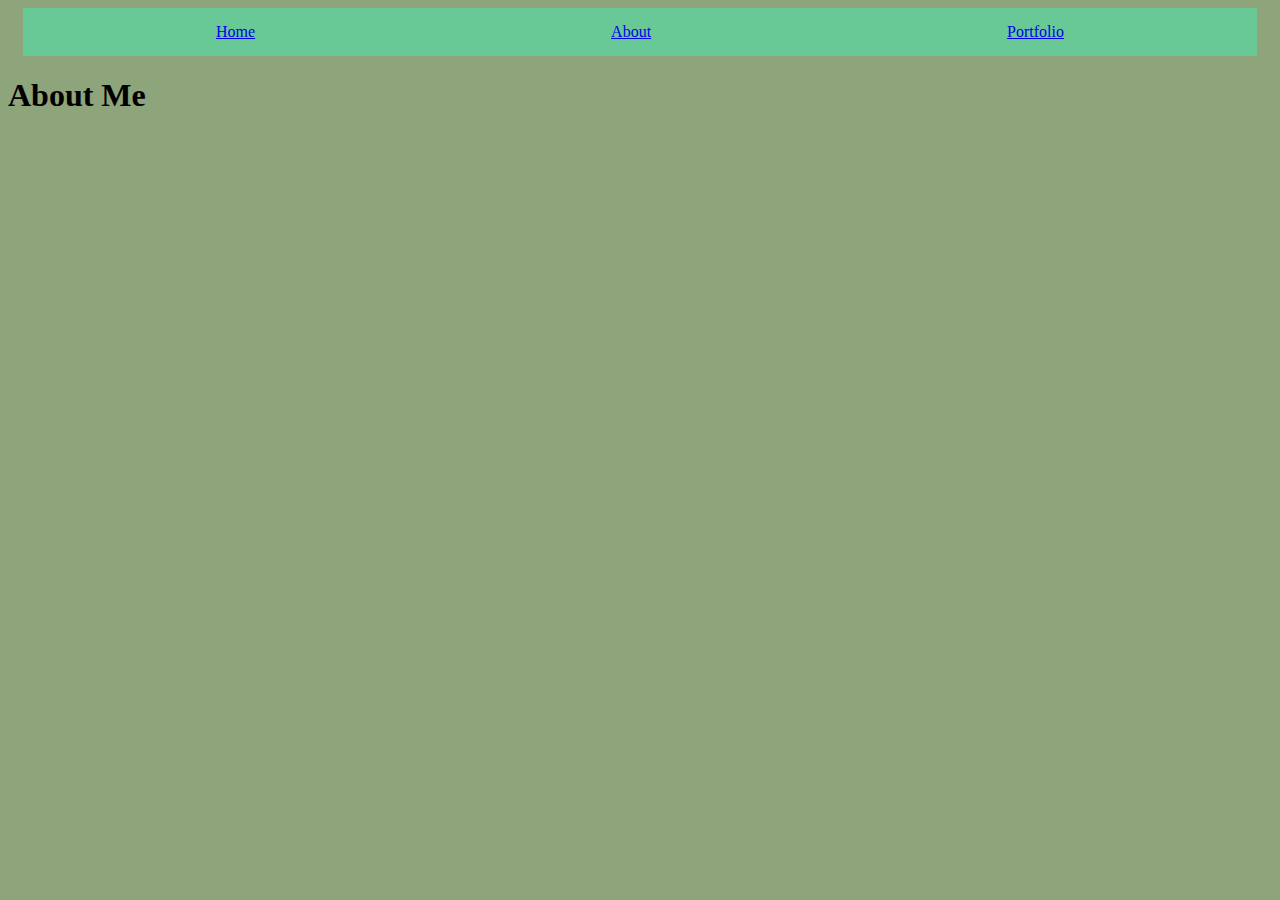
==== about.html @ ba86b485 "added shared stylesheet to each page" ====
<!DOCTYPE html>
<html lang="en">
<head>
    <meta charset="UTF-8">
    <meta name="viewport" content="width=device-width, initial-scale=1.0">
    <link rel="stylesheet" href="./index.css">
    <title>About Me</title>
</head>
<body>
    <header>
        <nav>
<a href="./index.html">Home</a>
<a href="./about.html">About</a>
<a href="./portfolio.html">Portfolio</a>
        </nav>
    </header>
    <h1>About Me</h1>
</body>
</html>
---- index.css ----
body{
    background-color: rgb(142, 164, 122);
}
nav{
    display:flex;
    justify-content: space-around ;
    background-color: rgb(104, 200, 150);
    padding: 15px;
    margin: 5px 15px 0px 15px;
}
#home-title{
    text-align: center;
    color: rgb(3, 90, 3);
    text-shadow: 2px 2px 2px rgb(166, 255, 0);
}
#nick{
height:200px;
float: right;
margin: 8px;
position: relative;
bottom: 7px;
}
#bio-container{
    background-color:rgb(112, 176, 53); 
    padding: 15px;
    border: 2px solid green;
    margin: 40px;
    min-height:200px;
}
@keyframes quote-fade {
    from {
      opacity: 0;
    }
  
    to {
      opacity: 1;
    }
  }
#quote{
    margin: 20px;
    font-family:Verdana, Geneva, Tahoma, sans-serif;
    background-color:rgb(160, 149, 176);
    padding: 20px;
    border: 5px solid rgb(154, 66, 154);
    border-style: groove;
    box-shadow: 5px 5px 5px rgb(57, 3, 57);
    animation-name: quote-fade;
    animation-duration: 5s;
}
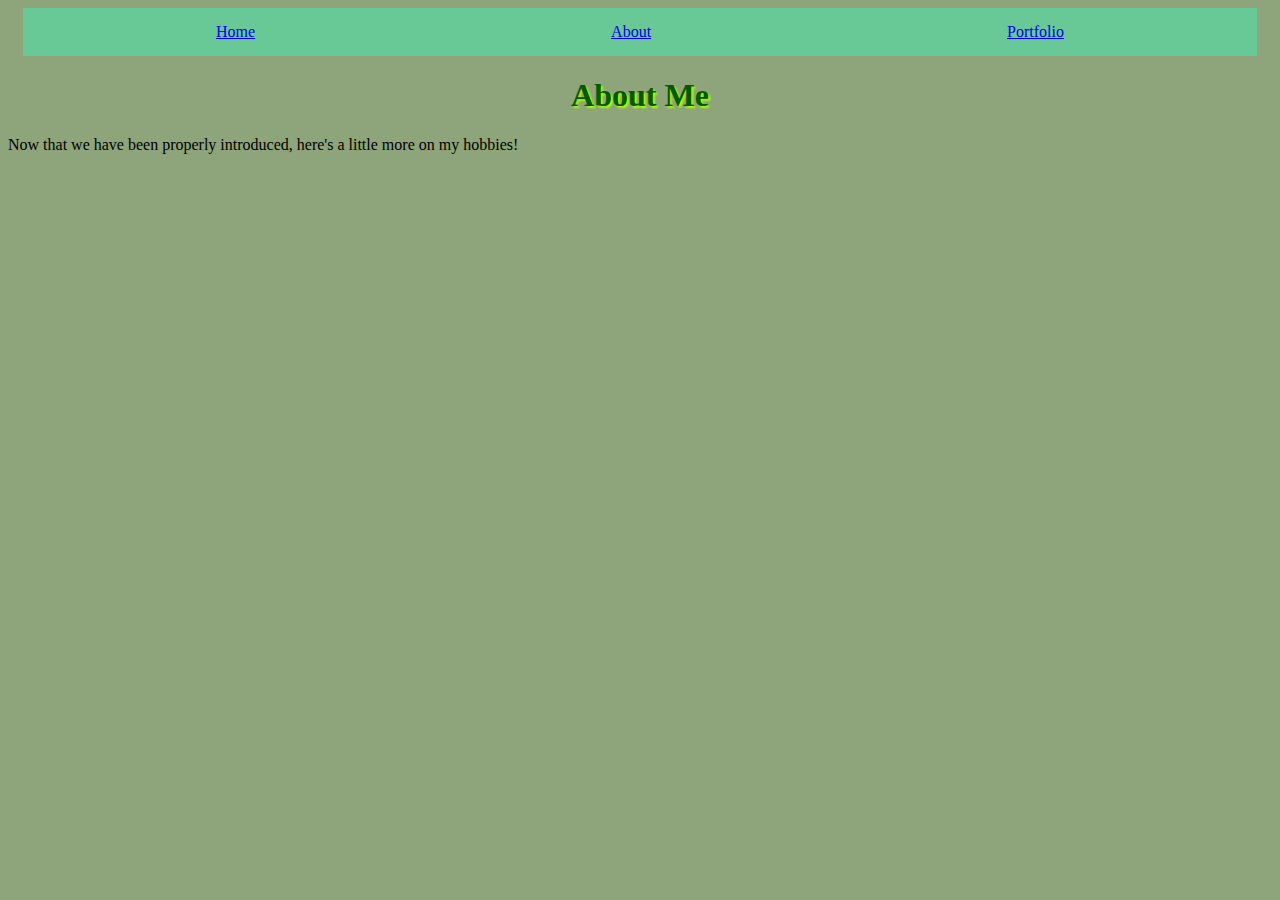
==== commit 5758fc67: "added assets" ====
--- a/about.html
+++ b/about.html
@@ -15,5 +15,6 @@
         </nav>
     </header>
     <h1>About Me</h1>
+    <p id="hobby-intro"> Now that we have been properly introduced, here's a little more on my hobbies!</p>
 </body>
 </html>--- a/index.css
+++ b/index.css
@@ -8,7 +8,7 @@
     padding: 15px;
     margin: 5px 15px 0px 15px;
 }
-#home-title{
+h1{
     text-align: center;
     color: rgb(3, 90, 3);
     text-shadow: 2px 2px 2px rgb(166, 255, 0);
@@ -46,4 +46,7 @@
     box-shadow: 5px 5px 5px rgb(57, 3, 57);
     animation-name: quote-fade;
     animation-duration: 5s;
+}
+#hobby-intro{
+    
 }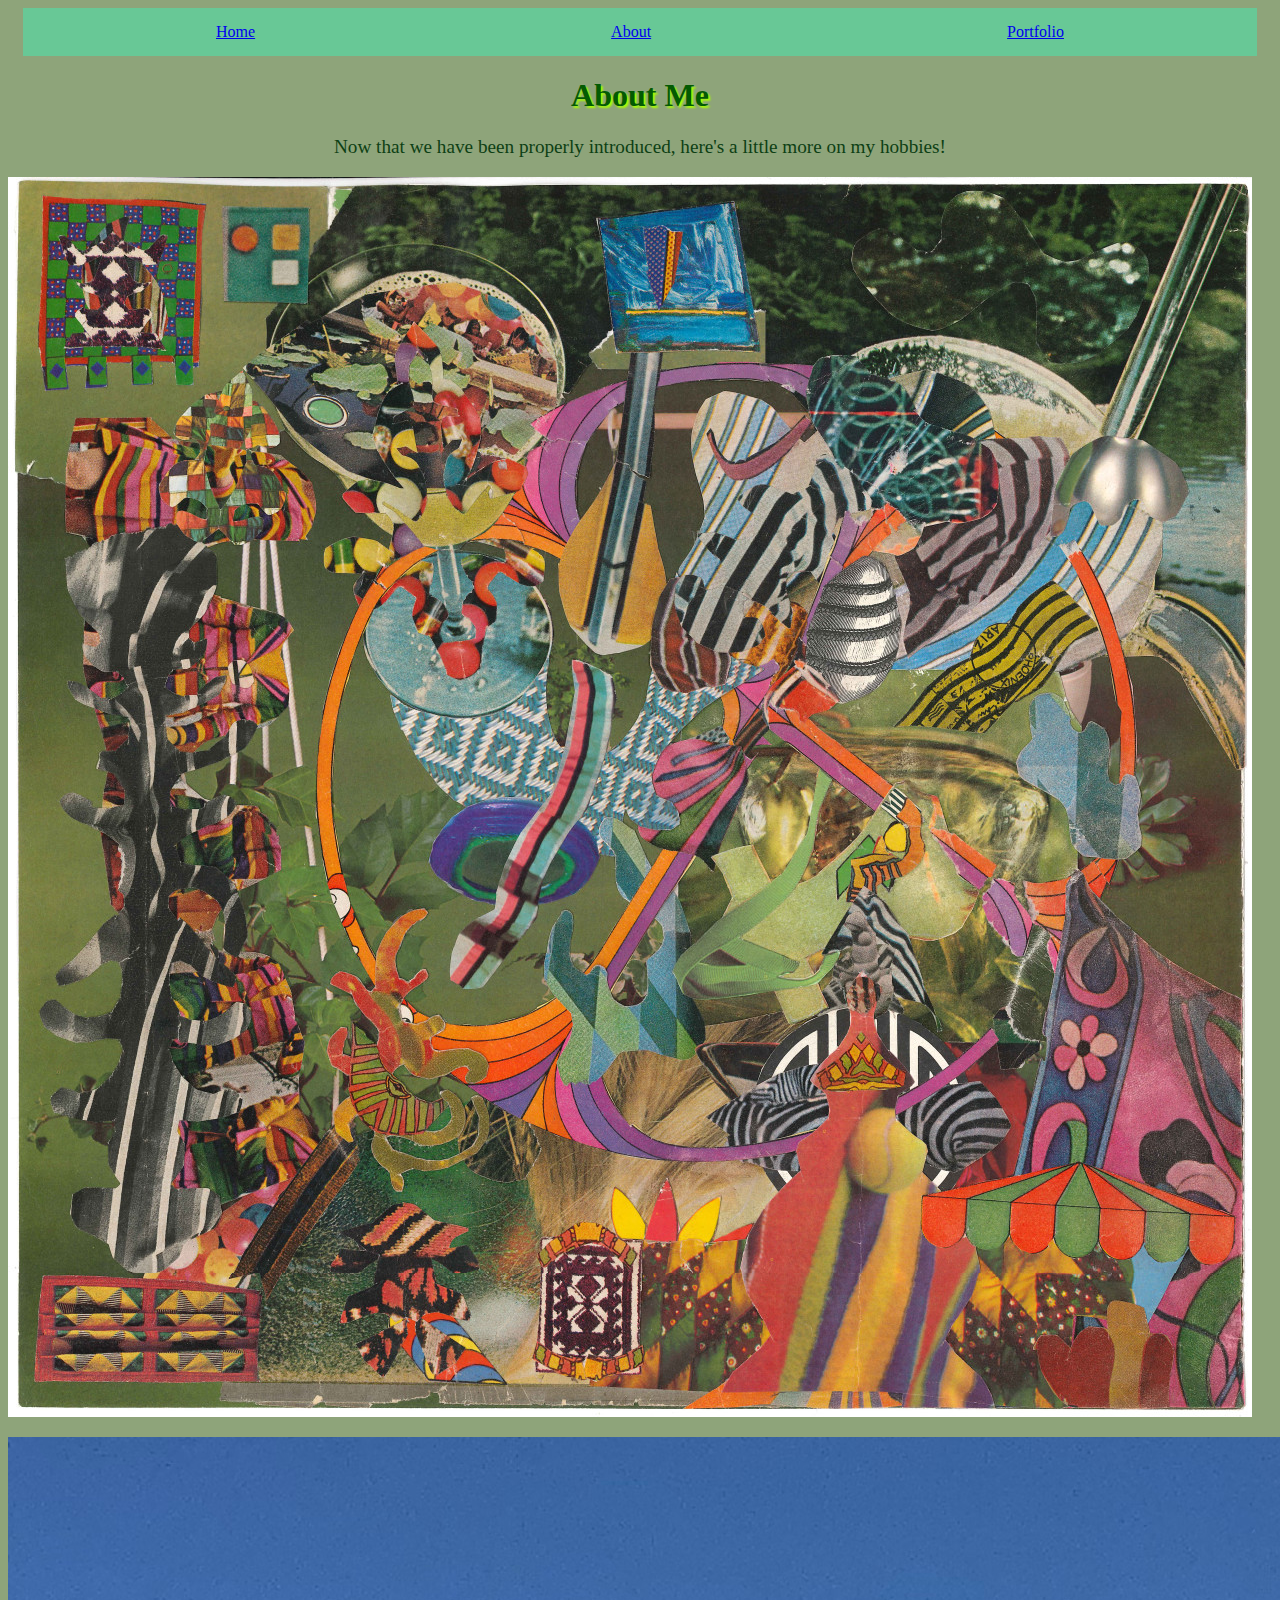
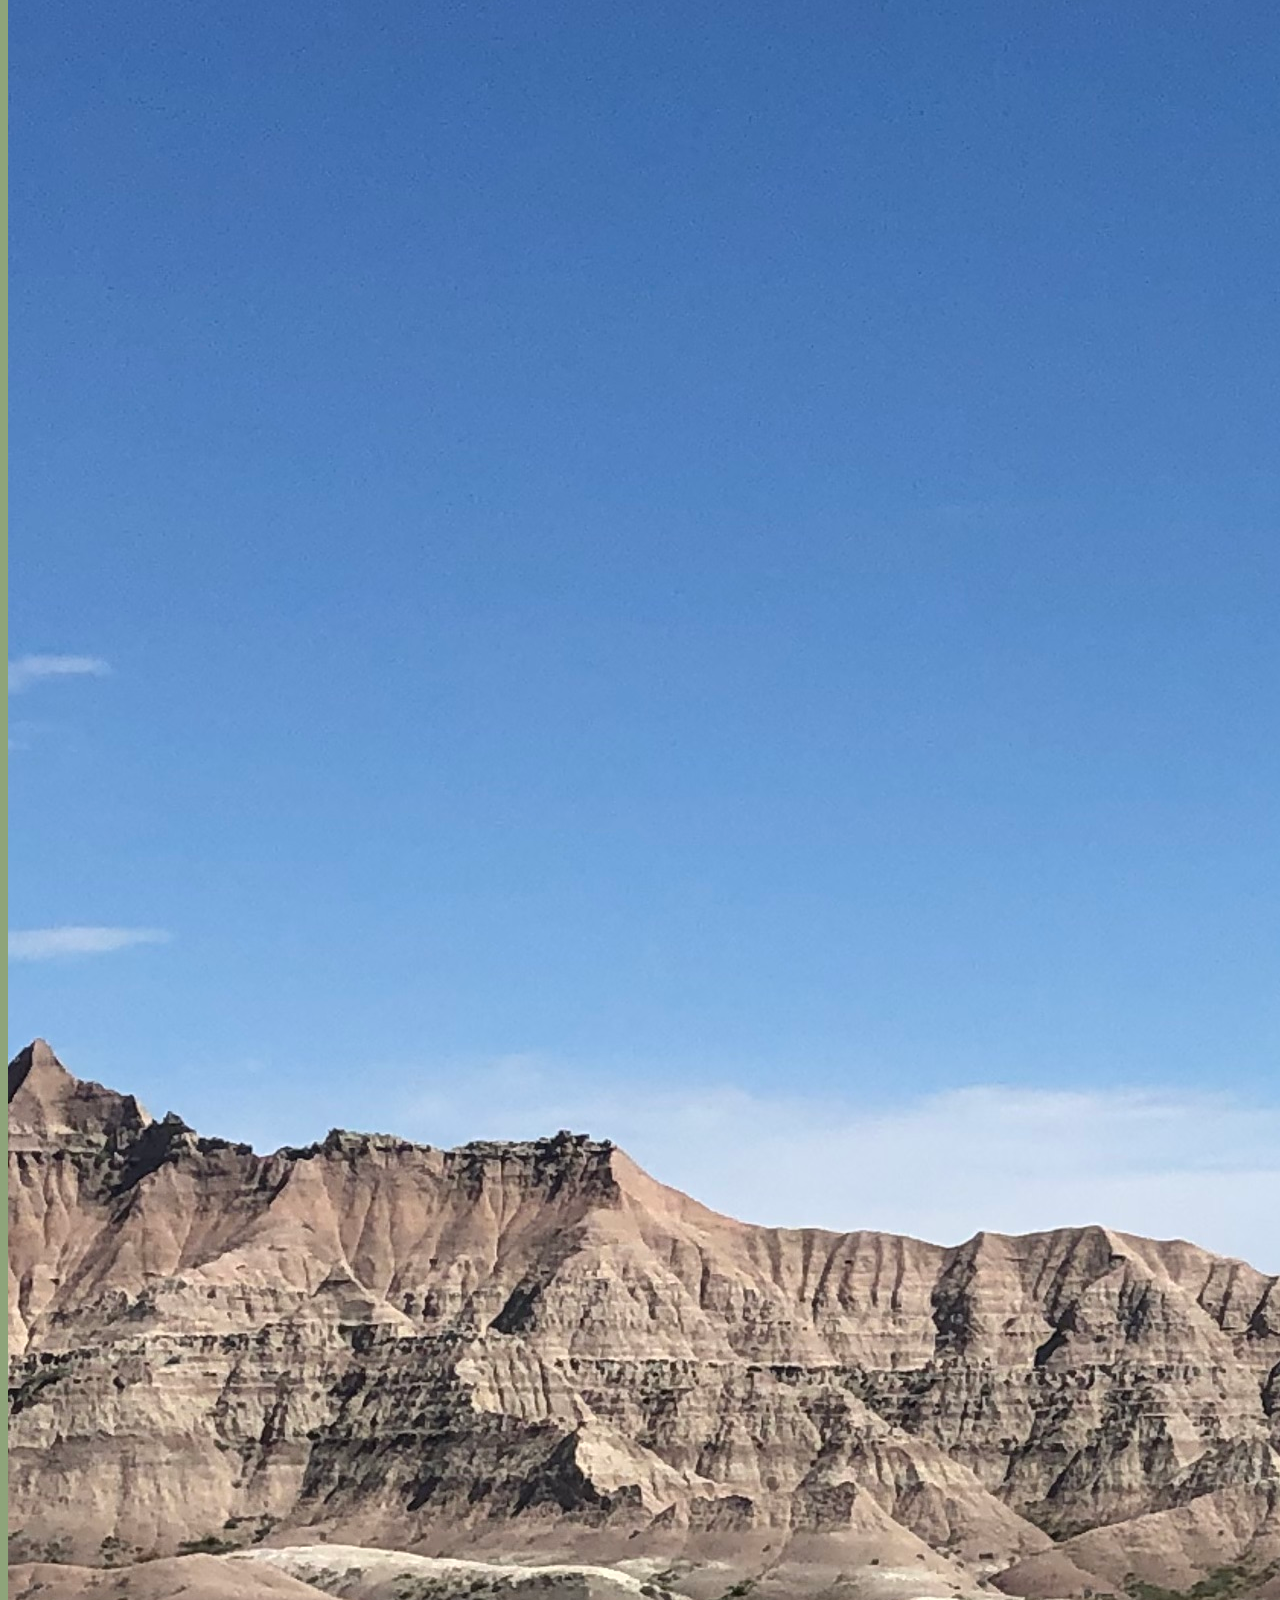
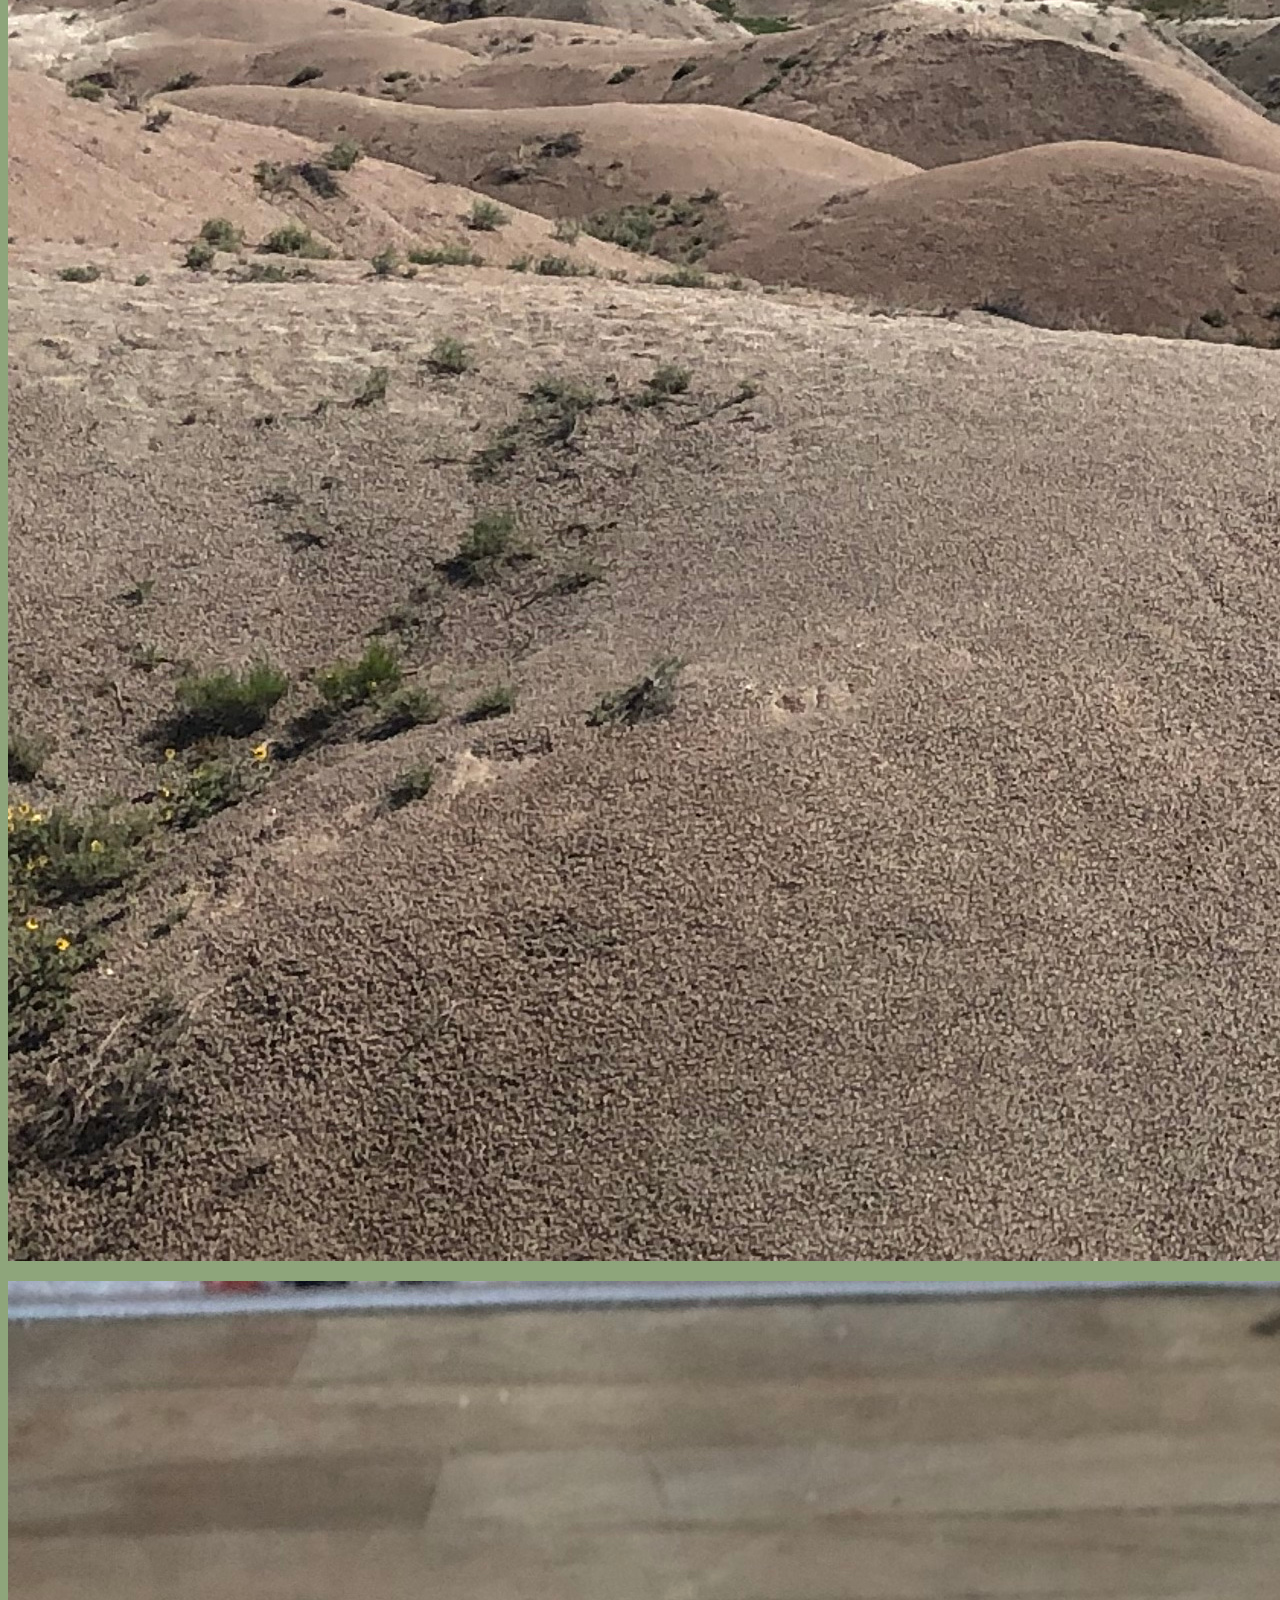
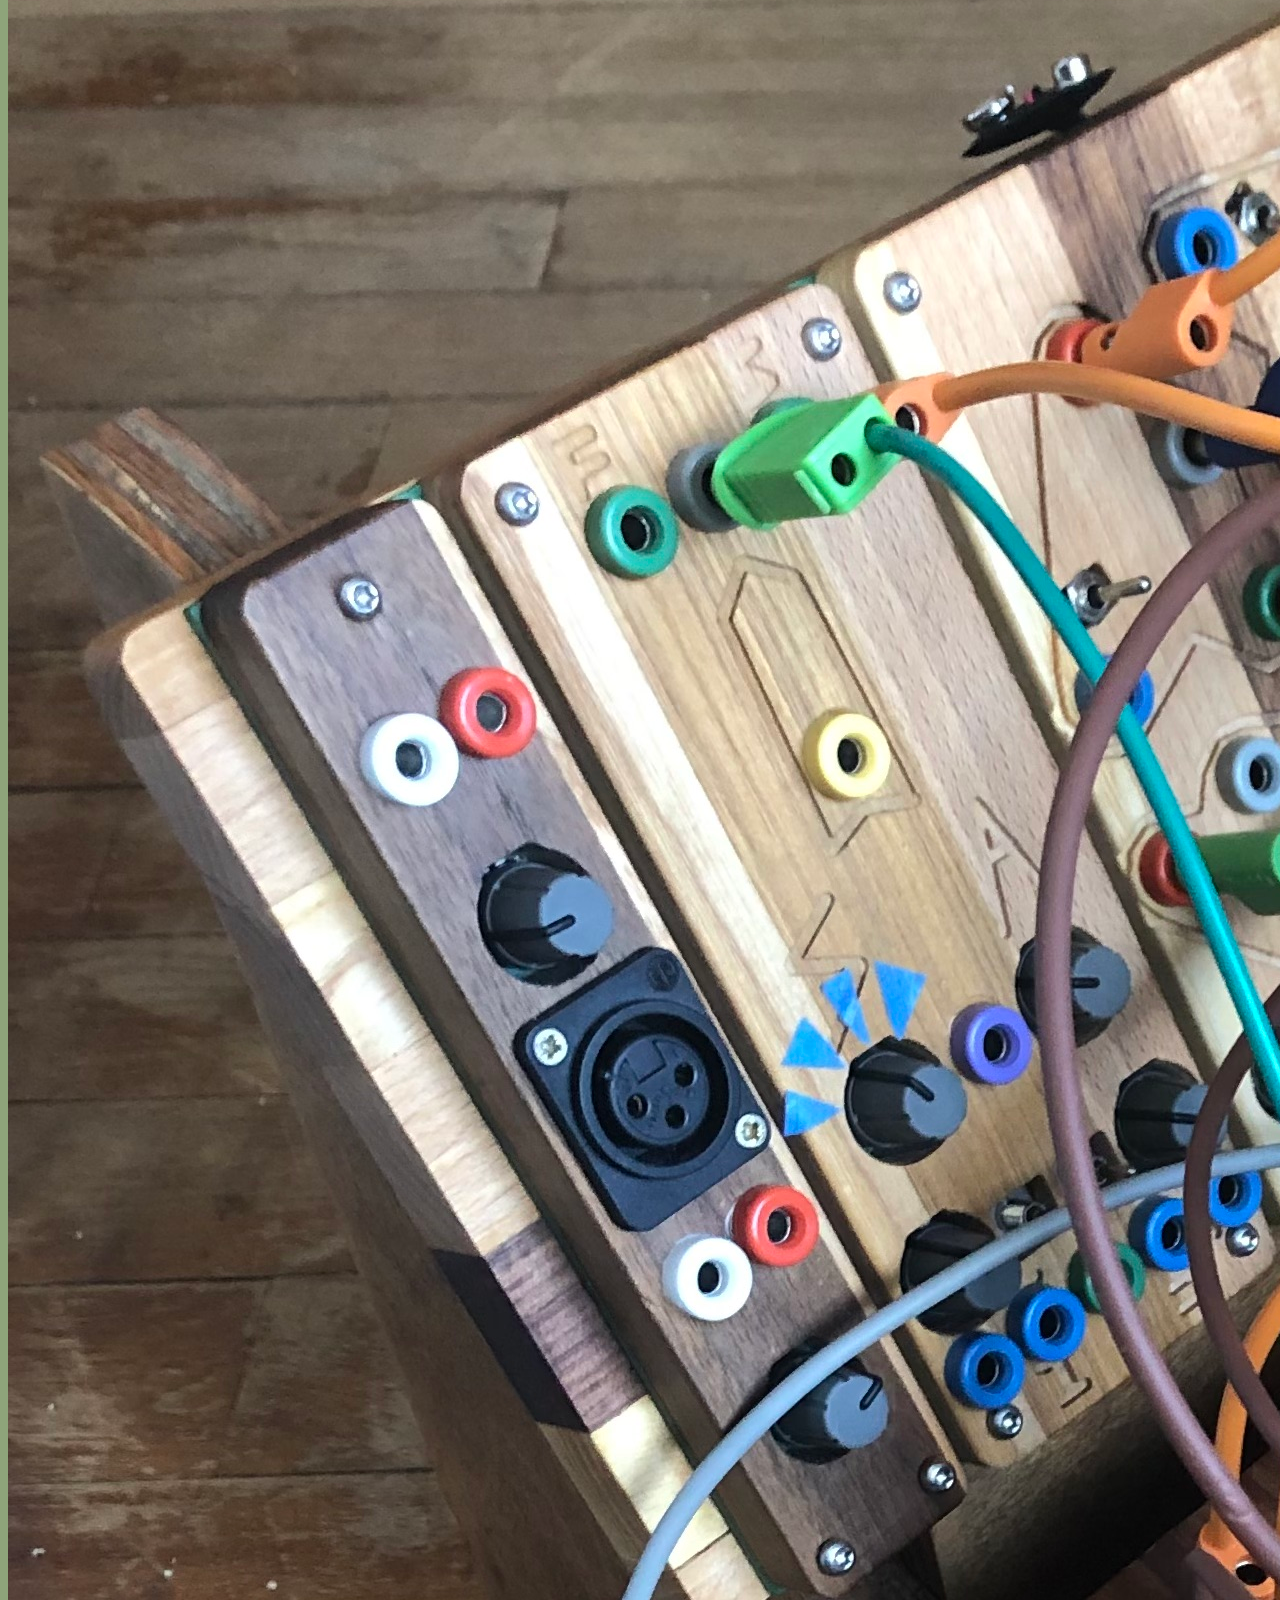
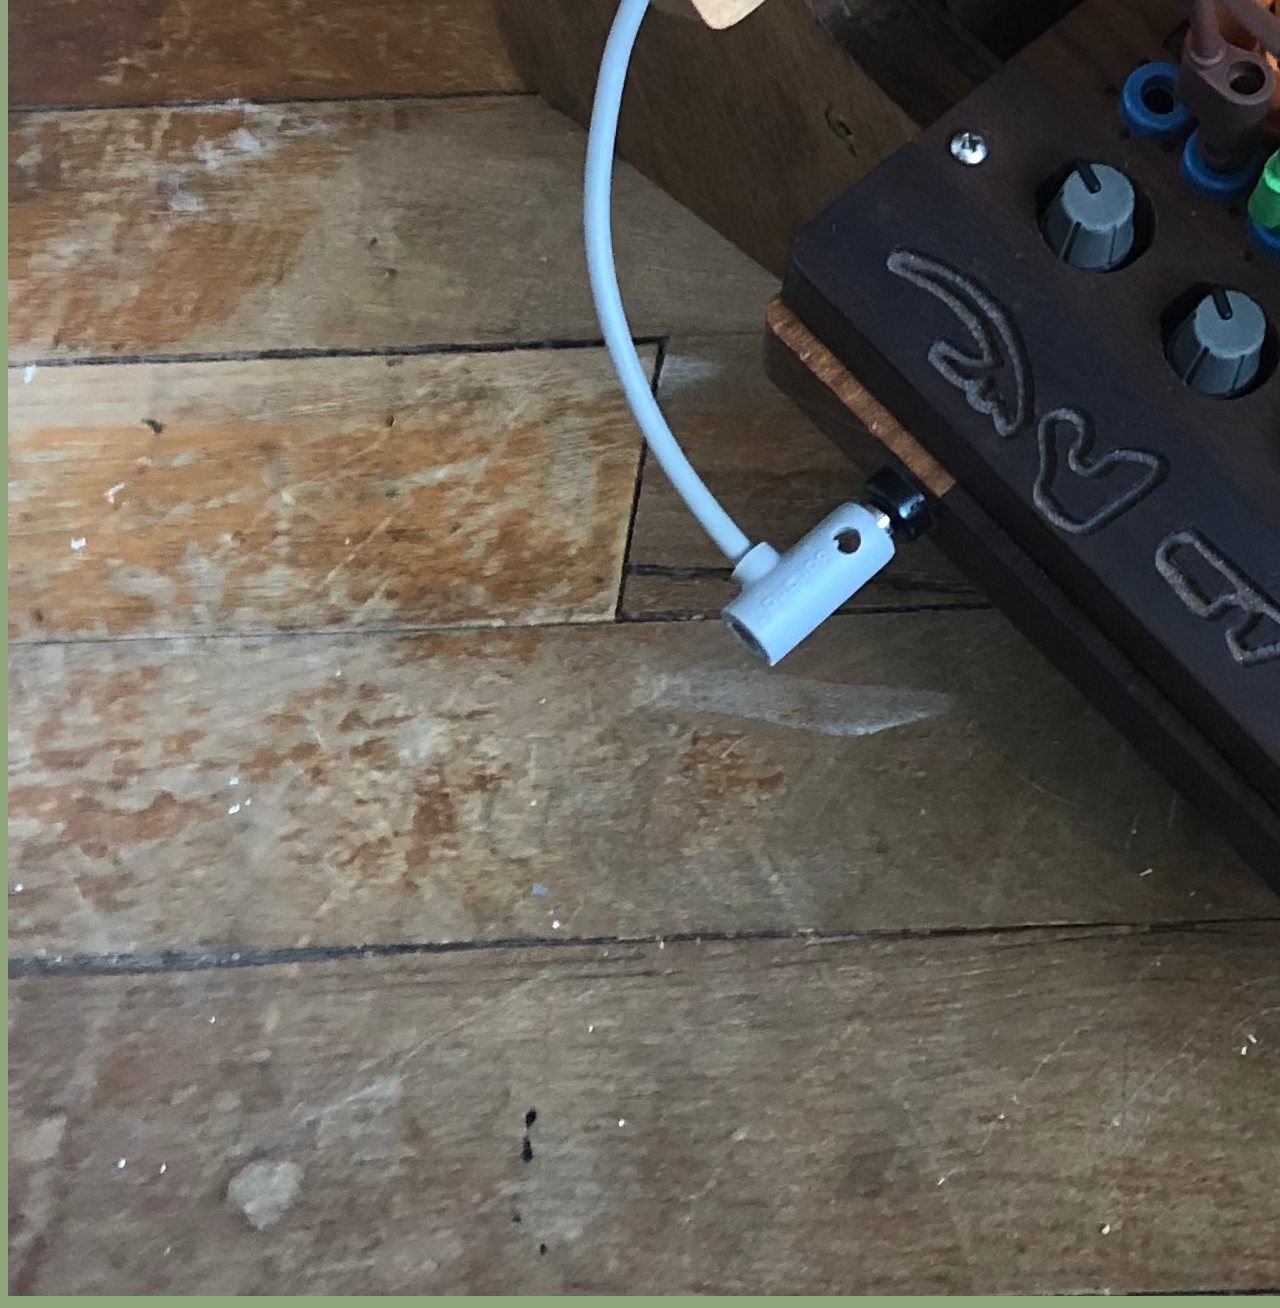
==== commit f206cbeb: "set up basic skeleton of About-me page" ====
--- a/about.html
+++ b/about.html
@@ -16,5 +16,17 @@
     </header>
     <h1>About Me</h1>
     <p id="hobby-intro"> Now that we have been properly introduced, here's a little more on my hobbies!</p>
+<section id="art">
+    <p></p>
+    <img src="img/lp cover.jpeg" alt="a recent collage by me">
+</section>
+<section id="travel">
+    <p></p>
+    <img src="img/IMG_3207.jpg" alt="the badlands, South Dakota">
+</section>
+<section id="synth">
+    <p></p>
+    <img src="img/IMG_3875.jpg" alt="ciat lonbarde synthesizers">
+</section>
 </body>
 </html>--- a/index.css
+++ b/index.css
@@ -48,5 +48,7 @@
     animation-duration: 5s;
 }
 #hobby-intro{
-    
+    text-align: center;
+    font-size: larger;
+    color: rgb(13, 63, 20);
 }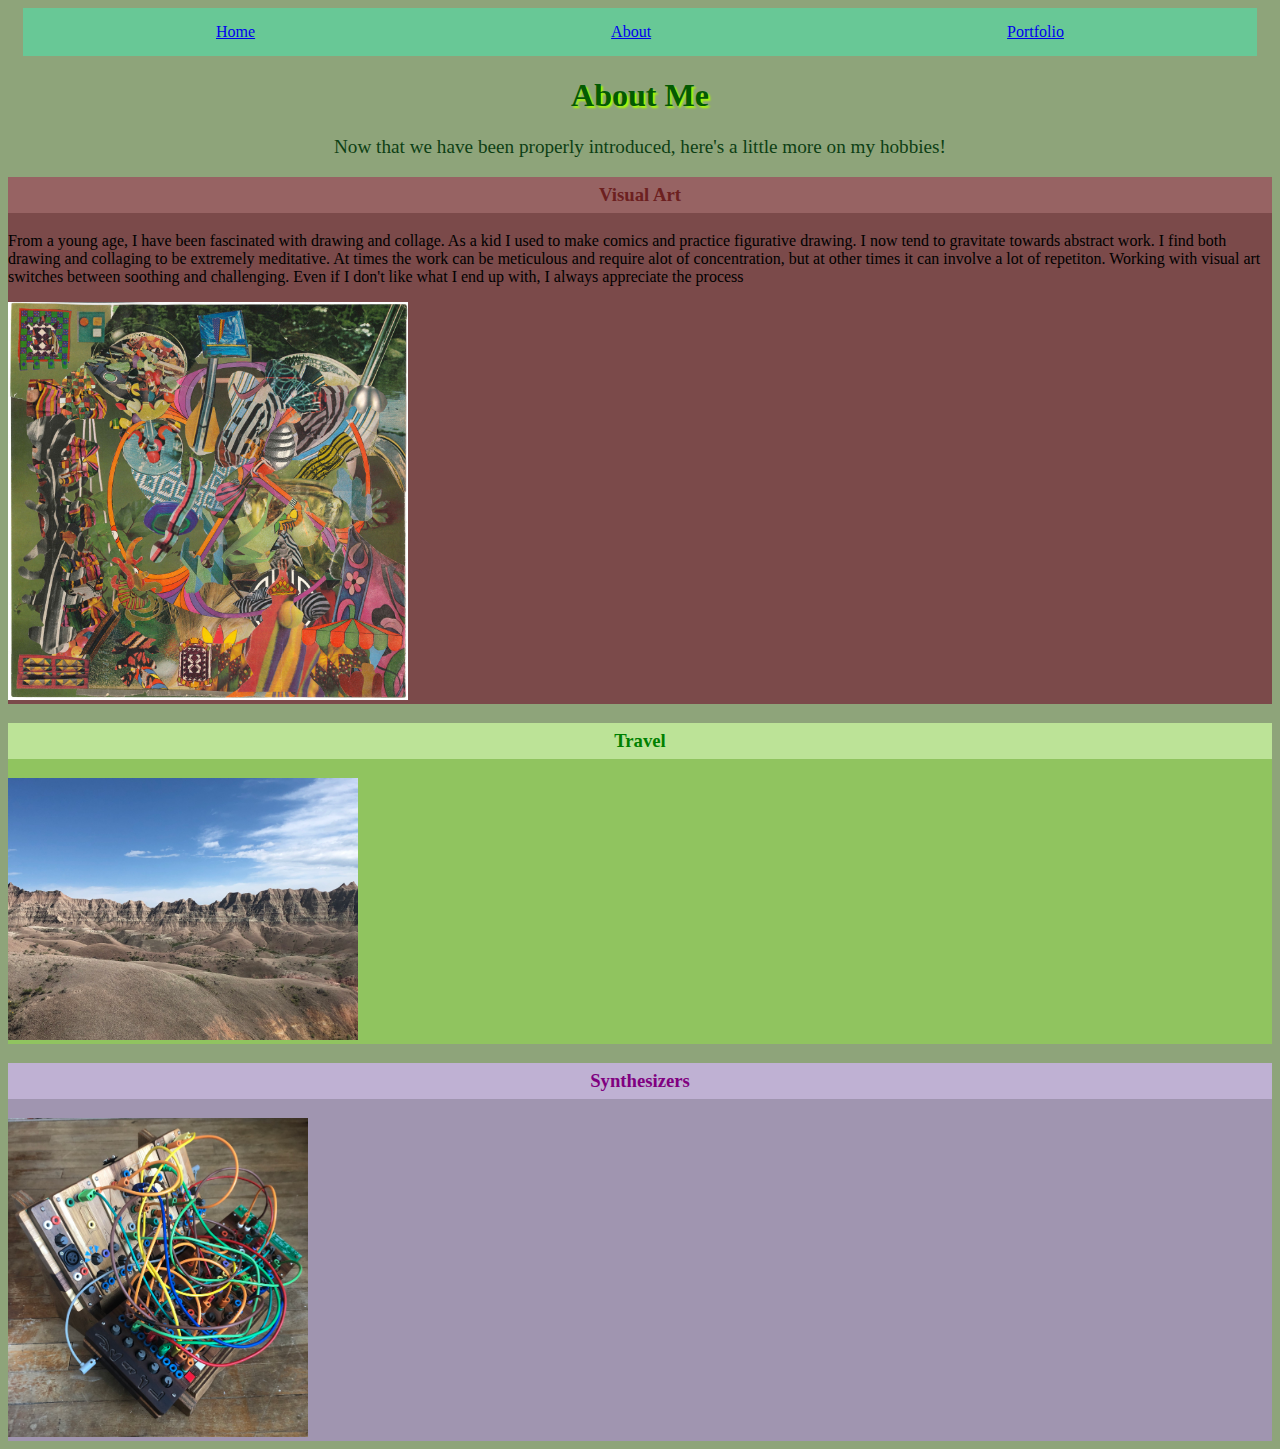
==== commit 1a68001f: "added more styling to about me sections, including a header class" ====
--- a/about.html
+++ b/about.html
@@ -1,32 +1,38 @@
 <!DOCTYPE html>
 <html lang="en">
+
 <head>
     <meta charset="UTF-8">
     <meta name="viewport" content="width=device-width, initial-scale=1.0">
     <link rel="stylesheet" href="./index.css">
     <title>About Me</title>
 </head>
+
 <body>
     <header>
         <nav>
-<a href="./index.html">Home</a>
-<a href="./about.html">About</a>
-<a href="./portfolio.html">Portfolio</a>
+            <a href="./index.html">Home</a>
+            <a href="./about.html">About</a>
+            <a href="./portfolio.html">Portfolio</a>
         </nav>
     </header>
     <h1>About Me</h1>
     <p id="hobby-intro"> Now that we have been properly introduced, here's a little more on my hobbies!</p>
-<section id="art">
-    <p></p>
-    <img src="img/lp cover.jpeg" alt="a recent collage by me">
-</section>
-<section id="travel">
-    <p></p>
-    <img src="img/IMG_3207.jpg" alt="the badlands, South Dakota">
-</section>
-<section id="synth">
-    <p></p>
-    <img src="img/IMG_3875.jpg" alt="ciat lonbarde synthesizers">
-</section>
+    <section id="art">
+        <h3 class="hobby-section">Visual Art</h3>
+        <p>From a young age, I have been fascinated with drawing and collage. As a kid I used to make comics and practice figurative drawing. I now tend to gravitate towards abstract work. I find both drawing and collaging to be extremely meditative. At times the work can be meticulous and require alot of concentration, but at other times it can involve a lot of repetiton. Working with visual art switches between soothing and challenging. Even if I don't like what I end up with, I always appreciate the process </p>
+        <img src="img/lp cover.jpeg" alt="a recent collage by me">
+    </section>
+    <section id="travel">
+        <h3 class="hobby-section">Travel</h3>
+        <p></p>
+        <img src="img/IMG_3207.jpg" alt="the badlands, South Dakota">
+    </section>
+    <section id="synth">
+        <h3 class="hobby-section">Synthesizers</h3>
+        <p></p>
+        <img src="img/IMG_3875.jpg" alt="ciat lonbarde synthesizers">
+    </section>
 </body>
+
 </html>--- a/index.css
+++ b/index.css
@@ -1,45 +1,51 @@
-body{
+body {
     background-color: rgb(142, 164, 122);
 }
-nav{
-    display:flex;
-    justify-content: space-around ;
+
+nav {
+    display: flex;
+    justify-content: space-around;
     background-color: rgb(104, 200, 150);
     padding: 15px;
     margin: 5px 15px 0px 15px;
 }
-h1{
+
+h1 {
     text-align: center;
     color: rgb(3, 90, 3);
     text-shadow: 2px 2px 2px rgb(166, 255, 0);
 }
-#nick{
-height:200px;
-float: right;
-margin: 8px;
-position: relative;
-bottom: 7px;
+
+#nick {
+    height: 200px;
+    float: right;
+    margin: 8px;
+    position: relative;
+    bottom: 7px;
 }
-#bio-container{
-    background-color:rgb(112, 176, 53); 
+
+#bio-container {
+    background-color: rgb(140, 184, 99);
     padding: 15px;
     border: 2px solid green;
     margin: 40px;
-    min-height:200px;
+    min-height: 200px;
 }
+
 @keyframes quote-fade {
     from {
-      opacity: 0;
+        opacity: 0;
     }
-  
+
     to {
-      opacity: 1;
+        opacity: 1;
     }
-  }
-#quote{
+}
+
+#quote {
     margin: 20px;
-    font-family:Verdana, Geneva, Tahoma, sans-serif;
-    background-color:rgb(160, 149, 176);
+    font-family: Verdana, Geneva, Tahoma, sans-serif;
+    background-color: rgb(160, 149, 176);
     padding: 20px;
     border: 5px solid rgb(154, 66, 154);
     border-style: groove;
@@ -47,8 +53,52 @@
     animation-name: quote-fade;
     animation-duration: 5s;
 }
-#hobby-intro{
+
+#hobby-intro {
     text-align: center;
     font-size: larger;
     color: rgb(13, 63, 20);
+}
+.hobby-section{
+    padding:7px 0px 7px 0px;
+}
+
+#art>img {
+    width: 400px;
+    height: auto;
+}
+#art>h3{
+    text-align: center;
+    background-color: rgb(151, 99, 99);
+    color: rgb(108, 32, 32);
+}
+#art{
+    background-color: rgb(123, 74, 74);
+}
+
+#travel>img {
+    width: 350px;
+    height: auto;
+}
+#travel>h3{
+    text-align: center;
+    background-color: rgb(188, 227, 151);
+    color: green;
+}
+#travel{
+    background-color:rgb(144, 196, 95);
+}
+#synth>h3{
+    text-align: center;
+    background-color:  rgb(191, 177, 211);
+    color: purple;
+}
+
+
+#synth>img {
+    width: 300px;
+    height: auto;
+}
+#synth{
+    background-color: rgb(160, 149, 176);
 }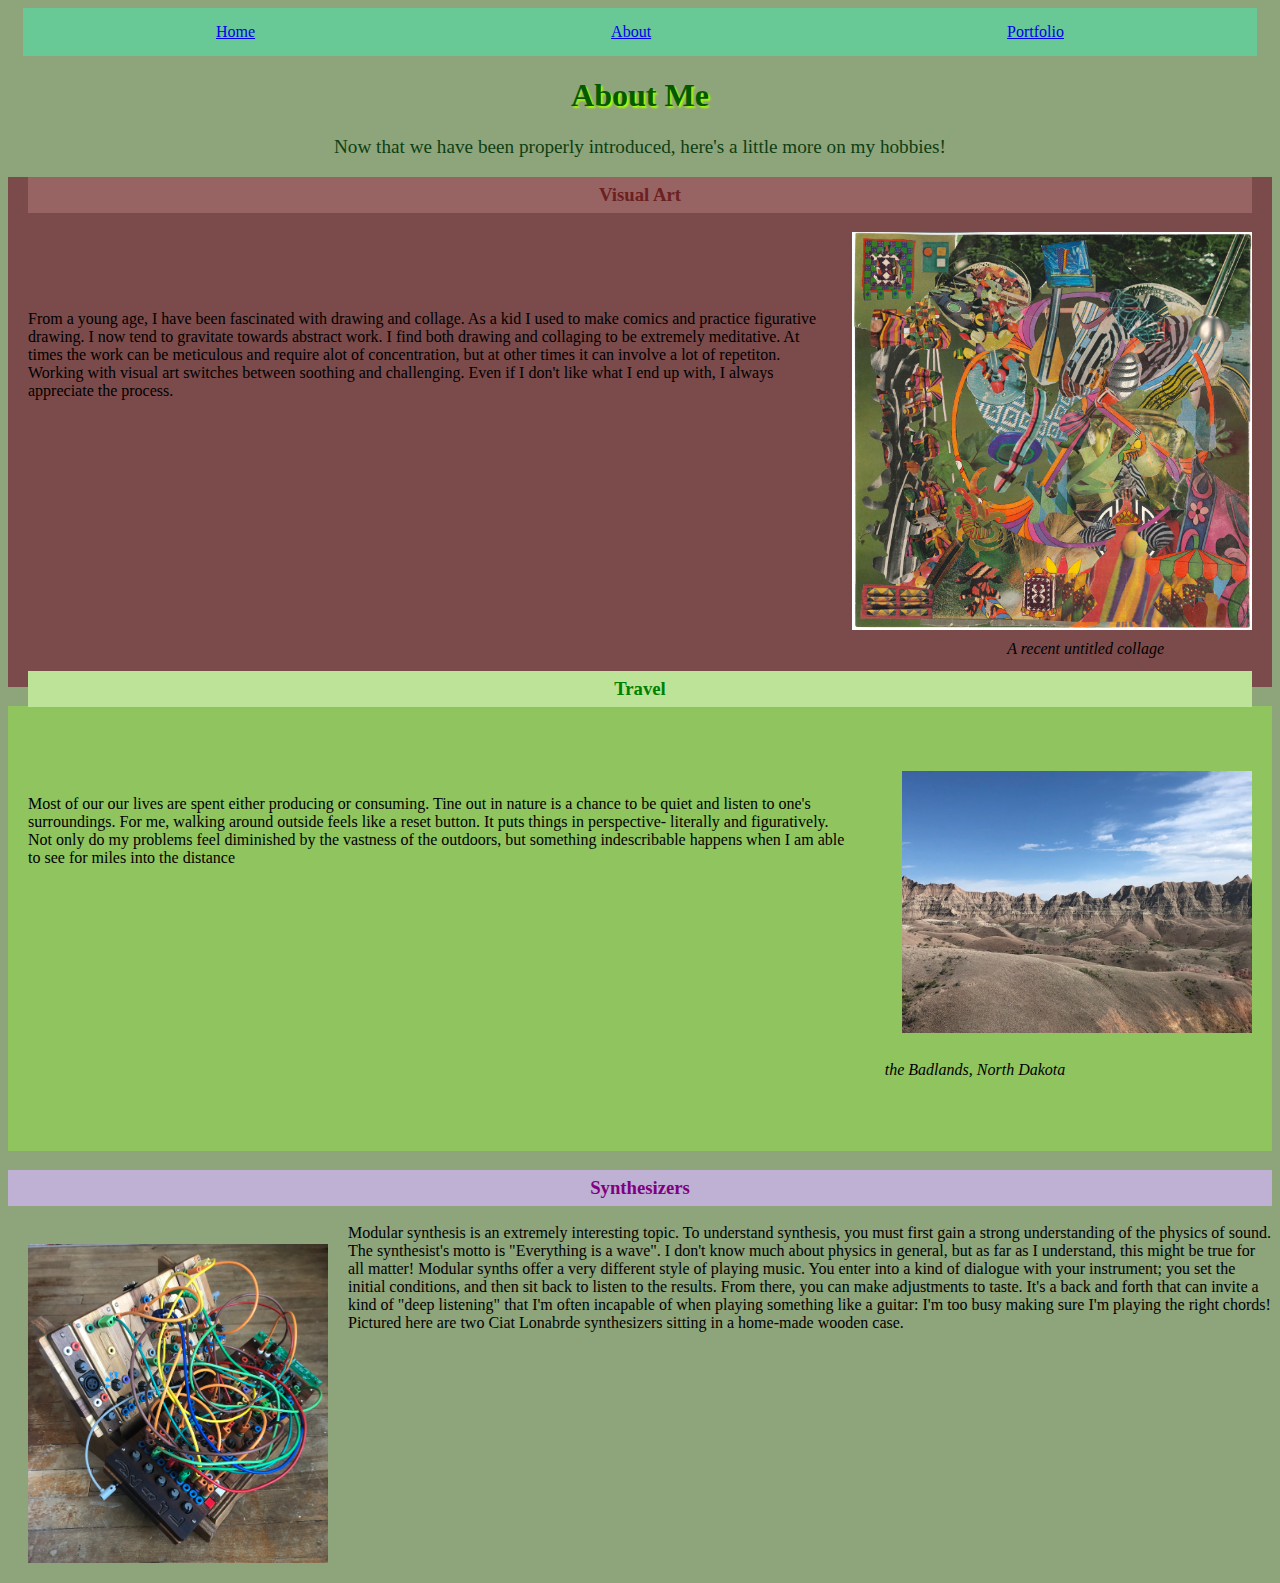
==== commit 3bc8a084: "about me page completed, added floats, media queries, and photo captions" ====
--- a/about.html
+++ b/about.html
@@ -18,20 +18,37 @@
     </header>
     <h1>About Me</h1>
     <p id="hobby-intro"> Now that we have been properly introduced, here's a little more on my hobbies!</p>
+
     <section id="art">
         <h3 class="hobby-section">Visual Art</h3>
-        <p>From a young age, I have been fascinated with drawing and collage. As a kid I used to make comics and practice figurative drawing. I now tend to gravitate towards abstract work. I find both drawing and collaging to be extremely meditative. At times the work can be meticulous and require alot of concentration, but at other times it can involve a lot of repetiton. Working with visual art switches between soothing and challenging. Even if I don't like what I end up with, I always appreciate the process </p>
-        <img src="img/lp cover.jpeg" alt="a recent collage by me">
+        <div id="collage-container">
+            <img src="img/lp cover.jpeg" alt="a recent collage by me">
+            <span id="collage-span"><i> A recent untitled collage </i></span>
+        </div>
+        <p>From a young age, I have been fascinated with drawing and collage. As a kid I used to make comics and
+            practice figurative drawing. I now tend to gravitate towards abstract work. I find both drawing and
+            collaging to be extremely meditative. At times the work can be meticulous and require alot of concentration,
+            but at other times it can involve a lot of repetiton. Working with visual art switches between soothing and
+            challenging. Even if I don't like what I end up with, I always appreciate the process. </p>
+
     </section>
     <section id="travel">
         <h3 class="hobby-section">Travel</h3>
-        <p></p>
-        <img src="img/IMG_3207.jpg" alt="the badlands, South Dakota">
+        <div id="photo-container">
+            <img src="img/IMG_3207.jpg" alt="the badlands, North Dakota">
+            <span id="travel-span"><i>the Badlands, North Dakota </i></span>
+        </div>
+        <p>Most of our our lives are spent either producing or consuming. Tine out in nature is a chance to be quiet and
+            listen to one's surroundings. For me, walking around outside feels like a reset button. It puts things in
+            perspective- literally and figuratively. Not only do my problems feel diminished by the vastness of the
+            outdoors, but something indescribable happens when I am able to see for miles into the distance</p>
+
     </section>
     <section id="synth">
         <h3 class="hobby-section">Synthesizers</h3>
-        <p></p>
+
         <img src="img/IMG_3875.jpg" alt="ciat lonbarde synthesizers">
+        <p>Modular synthesis is an extremely interesting topic. To understand synthesis, you must first gain a strong understanding of the physics of sound. The synthesist's motto is "Everything is a wave". I don't know much about physics in general, but as far as I understand, this might be true for all matter! Modular synths offer a very different style of playing music. You enter into a kind of dialogue with your instrument; you set the initial conditions, and then sit back to listen to the results. From there, you can make adjustments to taste. It's a back and forth that can invite a kind of "deep listening" that I'm often incapable of when playing something like a guitar: I'm too busy making sure I'm playing the right chords! Pictured here are two Ciat Lonabrde synthesizers sitting in a home-made wooden case.</p>
     </section>
 </body>
 
--- a/index.css
+++ b/index.css
@@ -59,38 +59,115 @@
     font-size: larger;
     color: rgb(13, 63, 20);
 }
-.hobby-section{
-    padding:7px 0px 7px 0px;
+
+.hobby-section {
+    padding: 7px 0px 7px 0px;
 }
 
-#art>img {
+#art>div>img {
     width: 400px;
     height: auto;
+    float: right;
+    margin-left: 20px;
 }
-#art>h3{
+
+#collage-container {
+    margin-bottom: 60px;
+}
+
+#art>h3 {
     text-align: center;
     background-color: rgb(151, 99, 99);
     color: rgb(108, 32, 32);
 }
-#art{
+
+#art {
     background-color: rgb(123, 74, 74);
+    min-height: 490px;
+    padding: 0px 20px 20px 20px;
+
 }
 
-#travel>img {
+#collage-span {
+    position: relative;
+    left: 80%;
+    top: 408px;
+    margin-right: 20px;
+    /* padding-left: ;                                                                                                                                                                                                                                                                                                                                                                                                                                                                                                                                      */
+}
+
+@media(max-width: 733px) {
+    #collage-span {
+        visibility: hidden;
+    }
+
+    #art>div>img {
+
+        float: none;
+    }
+
+}
+
+@media(max-width: 639px) {
+    #collage-container {
+        margin-bottom: 10px;
+        margin-left: auto;
+    }
+
+    #art {
+        min-width: 400px;
+    }
+
+
+}
+
+#travel>div>img {
     width: 350px;
     height: auto;
+    float: right;
+    position: relative;
+    top: 10px;
+    margin-left: 50px;
 }
-#travel>h3{
+
+#travel>h3 {
     text-align: center;
     background-color: rgb(188, 227, 151);
     color: green;
+    position: relative;
+    bottom: 35px;
 }
-#travel{
-    background-color:rgb(144, 196, 95);
+
+#travel {
+    background-color: rgb(144, 196, 95);
+    min-height: 425px;
+    padding: 0px 20px 20px 20px;
 }
-#synth>h3{
+
+#travel-span {
+    position: relative;
+    left: 70%;
+    top: 300px;
+}
+
+@media(max-width: 704px) {
+    #travel {
+        display: flex;
+        flex-direction: column;
+    }
+
+    #travel>div>img {
+        float: none;
+        align-self: center;
+    }
+    #travel-span {
+        visibility: hidden;
+    }
+}
+
+#synth>h3 {
     text-align: center;
-    background-color:  rgb(191, 177, 211);
+    background-color: rgb(191, 177, 211);
     color: purple;
 }
 
@@ -98,7 +175,10 @@
 #synth>img {
     width: 300px;
     height: auto;
+    float: left;
+    margin: 20px;
 }
-#synth{
-    background-color: rgb(160, 149, 176);
+
+#synth {
+  
 }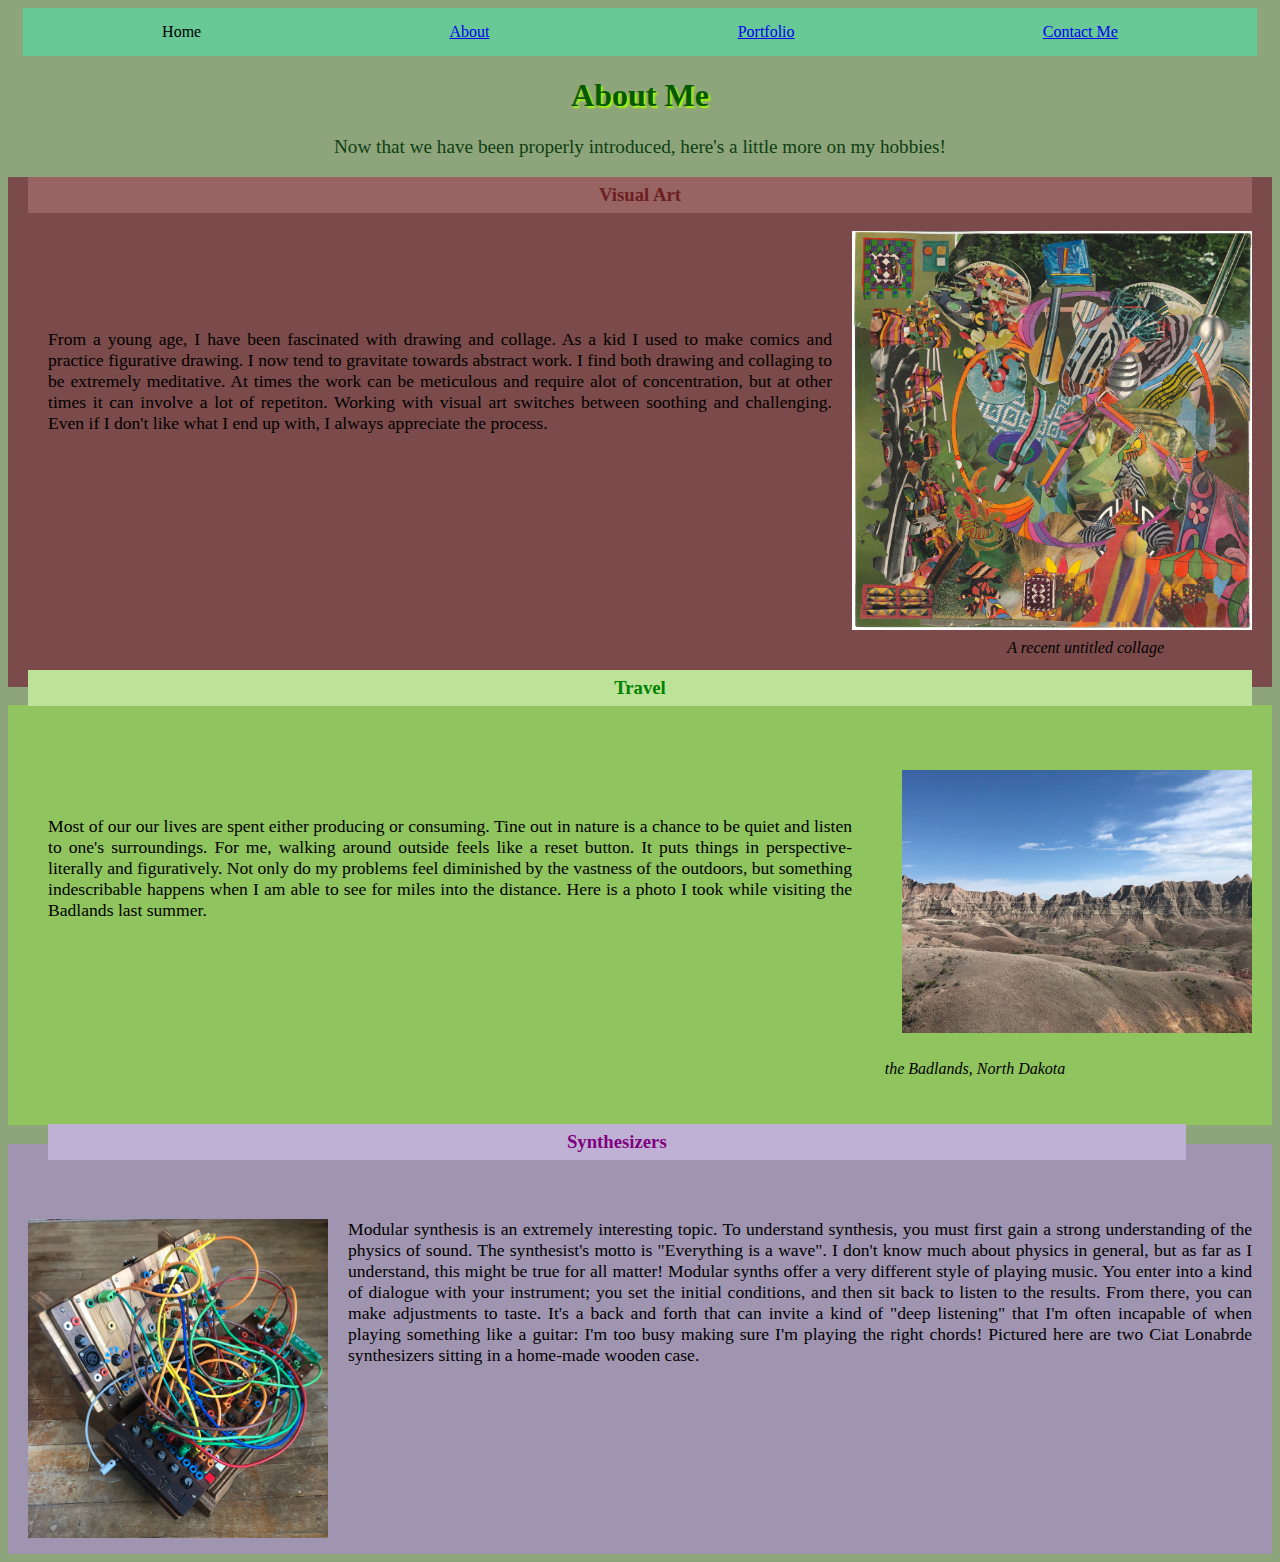
==== commit 8ee3341e: "initialized, added contact page" ====
--- a/about.html
+++ b/about.html
@@ -1,55 +1,79 @@
 <!DOCTYPE html>
 <html lang="en">
+  <head>
+    <meta charset="UTF-8" />
+    <meta name="viewport" content="width=device-width, initial-scale=1.0" />
+    <link rel="stylesheet" href="./index.css" />
+    <link rel="stylesheet" href="./aboutme.css" />
+    <title>About Me</title>
+  </head>
 
-<head>
-    <meta charset="UTF-8">
-    <meta name="viewport" content="width=device-width, initial-scale=1.0">
-    <link rel="stylesheet" href="./index.css">
-    <title>About Me</title>
-</head>
-
-<body>
+  <body>
     <header>
-        <nav>
-            <a href="./index.html">Home</a>
-            <a href="./about.html">About</a>
-            <a href="./portfolio.html">Portfolio</a>
-        </nav>
+      <nav>
+        <a id="homenav" href="./index.html">Home</a>
+        <a id="aboutnav" href="./about.html">About</a>
+        <a id="portnav" href="./portfolio.html">Portfolio</a>
+        <a id="contactnav" href="./contact.html">Contact Me</a>
+      </nav>
     </header>
     <h1>About Me</h1>
-    <p id="hobby-intro"> Now that we have been properly introduced, here's a little more on my hobbies!</p>
+    <p class="page-intro">
+      Now that we have been properly introduced, here's a little more on my
+      hobbies!
+    </p>
 
     <section id="art">
-        <h3 class="hobby-section">Visual Art</h3>
-        <div id="collage-container">
-            <img src="img/lp cover.jpeg" alt="a recent collage by me">
-            <span id="collage-span"><i> A recent untitled collage </i></span>
-        </div>
-        <p>From a young age, I have been fascinated with drawing and collage. As a kid I used to make comics and
-            practice figurative drawing. I now tend to gravitate towards abstract work. I find both drawing and
-            collaging to be extremely meditative. At times the work can be meticulous and require alot of concentration,
-            but at other times it can involve a lot of repetiton. Working with visual art switches between soothing and
-            challenging. Even if I don't like what I end up with, I always appreciate the process. </p>
-
+      <h3 class="hobby-section">Visual Art</h3>
+      <div id="collage-container">
+        <img src="img/lp cover.jpeg" alt="a recent collage by me" />
+        <span id="collage-span"><i> A recent untitled collage </i></span>
+      </div>
+      <p class="about-paragraph">
+        From a young age, I have been fascinated with drawing and collage. As a
+        kid I used to make comics and practice figurative drawing. I now tend to
+        gravitate towards abstract work. I find both drawing and collaging to be
+        extremely meditative. At times the work can be meticulous and require
+        alot of concentration, but at other times it can involve a lot of
+        repetiton. Working with visual art switches between soothing and
+        challenging. Even if I don't like what I end up with, I always
+        appreciate the process.
+      </p>
     </section>
     <section id="travel">
-        <h3 class="hobby-section">Travel</h3>
-        <div id="photo-container">
-            <img src="img/IMG_3207.jpg" alt="the badlands, North Dakota">
-            <span id="travel-span"><i>the Badlands, North Dakota </i></span>
-        </div>
-        <p>Most of our our lives are spent either producing or consuming. Tine out in nature is a chance to be quiet and
-            listen to one's surroundings. For me, walking around outside feels like a reset button. It puts things in
-            perspective- literally and figuratively. Not only do my problems feel diminished by the vastness of the
-            outdoors, but something indescribable happens when I am able to see for miles into the distance</p>
-
+      <h3 class="hobby-section">Travel</h3>
+      <div id="photo-container">
+        <img src="img/IMG_3207.jpg" alt="the badlands, North Dakota" />
+        <span id="travel-span"><i>the Badlands, North Dakota </i></span>
+      </div>
+      <p class="about-paragraph">
+        Most of our our lives are spent either producing or consuming. Tine out
+        in nature is a chance to be quiet and listen to one's surroundings. For
+        me, walking around outside feels like a reset button. It puts things in
+        perspective- literally and figuratively. Not only do my problems feel
+        diminished by the vastness of the outdoors, but something indescribable
+        happens when I am able to see for miles into the distance. Here is a
+        photo I took while visiting the Badlands last summer.
+      </p>
     </section>
     <section id="synth">
-        <h3 class="hobby-section">Synthesizers</h3>
+      <h3 class="hobby-section" id="synth-heading">Synthesizers</h3>
 
-        <img src="img/IMG_3875.jpg" alt="ciat lonbarde synthesizers">
-        <p>Modular synthesis is an extremely interesting topic. To understand synthesis, you must first gain a strong understanding of the physics of sound. The synthesist's motto is "Everything is a wave". I don't know much about physics in general, but as far as I understand, this might be true for all matter! Modular synths offer a very different style of playing music. You enter into a kind of dialogue with your instrument; you set the initial conditions, and then sit back to listen to the results. From there, you can make adjustments to taste. It's a back and forth that can invite a kind of "deep listening" that I'm often incapable of when playing something like a guitar: I'm too busy making sure I'm playing the right chords! Pictured here are two Ciat Lonabrde synthesizers sitting in a home-made wooden case.</p>
+      <img src="img/IMG_3875.jpg" alt="ciat lonbarde synthesizers" />
+      <p class="about-paragraph">
+        Modular synthesis is an extremely interesting topic. To understand
+        synthesis, you must first gain a strong understanding of the physics of
+        sound. The synthesist's motto is "Everything is a wave". I don't know
+        much about physics in general, but as far as I understand, this might be
+        true for all matter! Modular synths offer a very different style of
+        playing music. You enter into a kind of dialogue with your instrument;
+        you set the initial conditions, and then sit back to listen to the
+        results. From there, you can make adjustments to taste. It's a back and
+        forth that can invite a kind of "deep listening" that I'm often
+        incapable of when playing something like a guitar: I'm too busy making
+        sure I'm playing the right chords! Pictured here are two Ciat Lonabrde
+        synthesizers sitting in a home-made wooden case.
+      </p>
     </section>
-</body>
-
-</html>+  </body>
+</html>
--- a/index.css
+++ b/index.css
@@ -1,184 +1,274 @@
 body {
-    background-color: rgb(142, 164, 122);
+  background-color: rgb(142, 164, 122);
 }
 
 nav {
+  display: flex;
+  justify-content: space-around;
+  background-color: rgb(104, 200, 150);
+  padding: 15px;
+  margin: 5px 15px 0px 15px;
+}
+a:hover {
+  transition: box-shadow 0.5s, background-color 0.5s;
+  box-shadow: 0 0 10px 10px rgb(158, 228, 158);
+  background-color: rgb(158, 228, 158);
+}
+
+#homenav {
+  pointer-events: none;
+  cursor: default;
+  text-decoration: none;
+  color: black;
+}
+
+h1 {
+  text-align: center;
+  color: rgb(3, 90, 3);
+  text-shadow: 2px 2px 2px rgb(166, 255, 0);
+}
+
+#nick {
+  height: 200px;
+  float: right;
+  margin: 8px;
+  position: relative;
+  bottom: 7px;
+}
+
+#bio-container {
+  background-color: rgb(140, 184, 99);
+  padding: 15px;
+  border: 2px solid green;
+  margin: 40px;
+  min-height: 200px;
+}
+#bio-container > p {
+  font-size: 1pc;
+}
+
+@keyframes quote-fade {
+  from {
+    opacity: 0;
+  }
+
+  to {
+    opacity: 1;
+  }
+}
+
+#quote {
+  margin: 20px;
+  font-family: Verdana, Geneva, Tahoma, sans-serif;
+  background-color: rgb(160, 149, 176);
+  padding: 20px;
+  border: 5px solid rgb(154, 66, 154);
+  border-style: groove;
+  box-shadow: 5px 5px 5px rgb(57, 3, 57);
+  animation-name: quote-fade;
+  animation-duration: 5s;
+}
+
+.page-intro {
+  text-align: center;
+  font-size: larger;
+  color: rgb(13, 63, 20);
+  margin: 0px 20px 0px 20px;
+}
+
+.hobby-section {
+  padding: 7px 0px 7px 0px;
+}
+.about-paragraph {
+  padding: 20px;
+  text-align: justify;
+  font-size: 1.1rem;
+}
+
+#art > div > img {
+  width: 400px;
+  height: auto;
+  float: right;
+  margin-left: 20px;
+}
+
+#collage-container {
+  margin-bottom: 60px;
+}
+
+#art > h3 {
+  text-align: center;
+  background-color: rgb(151, 99, 99);
+  color: rgb(108, 32, 32);
+}
+
+#art {
+  background-color: rgb(123, 74, 74);
+  min-height: 490px;
+  padding: 0px 20px 20px 20px;
+}
+
+#collage-span {
+  position: relative;
+  left: 80%;
+  top: 408px;
+  margin-right: 20px;
+  /* padding-left: ;                                                                                                                                                                                                                                                                                                                                                                                                                                                                                                                                      */
+}
+
+@media (max-width: 733px) {
+  #collage-span {
+    visibility: hidden;
+  }
+
+  #art > div > img {
+    float: none;
+  }
+
+  #collage-container {
     display: flex;
-    justify-content: space-around;
-    background-color: rgb(104, 200, 150);
-    padding: 15px;
-    margin: 5px 15px 0px 15px;
-}
-
-h1 {
-    text-align: center;
-    color: rgb(3, 90, 3);
-    text-shadow: 2px 2px 2px rgb(166, 255, 0);
-}
-
-#nick {
-    height: 200px;
-    float: right;
-    margin: 8px;
-    position: relative;
-    bottom: 7px;
-}
-
-#bio-container {
-    background-color: rgb(140, 184, 99);
-    padding: 15px;
-    border: 2px solid green;
-    margin: 40px;
-    min-height: 200px;
-}
-
-@keyframes quote-fade {
-    from {
-        opacity: 0;
-    }
-
-    to {
-        opacity: 1;
-    }
-}
-
-#quote {
-    margin: 20px;
-    font-family: Verdana, Geneva, Tahoma, sans-serif;
-    background-color: rgb(160, 149, 176);
-    padding: 20px;
-    border: 5px solid rgb(154, 66, 154);
-    border-style: groove;
-    box-shadow: 5px 5px 5px rgb(57, 3, 57);
-    animation-name: quote-fade;
-    animation-duration: 5s;
-}
-
-#hobby-intro {
-    text-align: center;
-    font-size: larger;
-    color: rgb(13, 63, 20);
-}
-
-.hobby-section {
-    padding: 7px 0px 7px 0px;
-}
-
-#art>div>img {
-    width: 400px;
-    height: auto;
-    float: right;
-    margin-left: 20px;
-}
-
-#collage-container {
-    margin-bottom: 60px;
-}
-
-#art>h3 {
-    text-align: center;
-    background-color: rgb(151, 99, 99);
-    color: rgb(108, 32, 32);
-}
-
-#art {
-    background-color: rgb(123, 74, 74);
-    min-height: 490px;
-    padding: 0px 20px 20px 20px;
-
-}
-
-#collage-span {
-    position: relative;
-    left: 80%;
-    top: 408px;
-    margin-right: 20px;
-    /* padding-left: ;                                                                                                                                                                                                                                                                                                                                                                                                                                                                                                                                      */
-}
-
-@media(max-width: 733px) {
-    #collage-span {
-        visibility: hidden;
-    }
-
-    #art>div>img {
-
-        float: none;
-    }
-
-}
-
-@media(max-width: 639px) {
-    #collage-container {
-        margin-bottom: 10px;
-        margin-left: auto;
-    }
-
-    #art {
-        min-width: 400px;
-    }
-
-
-}
-
-#travel>div>img {
-    width: 350px;
-    height: auto;
-    float: right;
-    position: relative;
-    top: 10px;
+    justify-content: center;
+    margin-bottom: 5px;
+    margin-left: 97px;
+  }
+}
+
+@media (max-width: 639px) {
+  #collage-container {
+    margin-bottom: 10px;
     margin-left: 50px;
-}
-
-#travel>h3 {
-    text-align: center;
-    background-color: rgb(188, 227, 151);
-    color: green;
-    position: relative;
-    bottom: 35px;
+  }
+
+  #art {
+    min-width: 400px;
+  }
+}
+
+#travel > div > img {
+  width: 350px;
+  height: auto;
+  float: right;
+  position: relative;
+  top: 10px;
+  margin-left: 50px;
+}
+
+#travel > h3 {
+  text-align: center;
+  background-color: rgb(188, 227, 151);
+  color: green;
+  position: relative;
+  bottom: 35px;
 }
 
 #travel {
-    background-color: rgb(144, 196, 95);
-    min-height: 425px;
-    padding: 0px 20px 20px 20px;
+  background-color: rgb(144, 196, 95);
+  min-height: 400px;
+  padding: 0px 20px 20px 20px;
 }
 
 #travel-span {
-    position: relative;
-    left: 70%;
-    top: 300px;
-}
-
-@media(max-width: 704px) {
-    #travel {
-        display: flex;
-        flex-direction: column;
-    }
-
-    #travel>div>img {
-        float: none;
-        align-self: center;
-    }
-    #travel-span {
-        visibility: hidden;
-    }
-}
-
-#synth>h3 {
-    text-align: center;
-    background-color: rgb(191, 177, 211);
-    color: purple;
-}
-
-
-#synth>img {
-    width: 300px;
-    height: auto;
-    float: left;
-    margin: 20px;
+  position: relative;
+  left: 70%;
+  top: 300px;
+}
+
+@media (max-width: 760px) {
+  #travel {
+    display: flex;
+    flex-direction: column;
+  }
+
+  #travel > div > img {
+    float: none;
+    align-self: center;
+    margin-left: 24vw;
+  }
+
+  #travel-span {
+    visibility: hidden;
+  }
+}
+
+@media (max-width: 760px) {
+  #travel {
+    display: flex;
+    flex-direction: column;
+  }
+  #travel > div > img {
+    float: none;
+    align-self: center;
+    margin-left: 10vw;
+  }
+}
+#synth-heading {
+  position: relative;
+  bottom: 20px;
+  width: 90%;
+  margin-left: 40px;
+}
+
+#synth > h3 {
+  text-align: center;
+  background-color: rgb(191, 177, 211);
+  color: purple;
+}
+
+#synth > img {
+  width: 300px;
+  height: auto;
+  float: left;
+  margin: 20px;
 }
 
 #synth {
-  
-}+  background-color: rgb(160, 149, 176);
+  min-height: 410px;
+}
+
+.web-section {
+  display: flex;
+  flex-direction: column;
+  align-items: center;
+}
+
+.website-img {
+  width: 85%;
+}
+
+.web-section > p {
+  margin: 40px;
+  font-size: 1.3rem;
+}
+
+.web-section > h2 {
+  text-decoration: underline;
+  color: rgb(2, 91, 2);
+}
+
+#success-return {
+  text-align: center;
+}
+
+#contact-form {
+  display: grid;
+  grid-template-columns: 1fr;
+  grid-template-rows: repeat(7, 1fr);
+  margin: 40px 20vw 12px 20vw;
+}
+#contact-form > input {
+  margin-bottom: 20px;
+  background-color: rgb(188, 227, 151);
+}
+#contact-form > button {
+  width: 10vw;
+  margin: auto;
+  background-color: rgb(163, 236, 95);
+  padding: 8px;
+  box-shadow: 5px 5px 5px;
+}
+#contact-form > label {
+  color: rgb(4, 92, 4);
+  font-size: 1.5rem;
+  text-decoration: underline;
+}
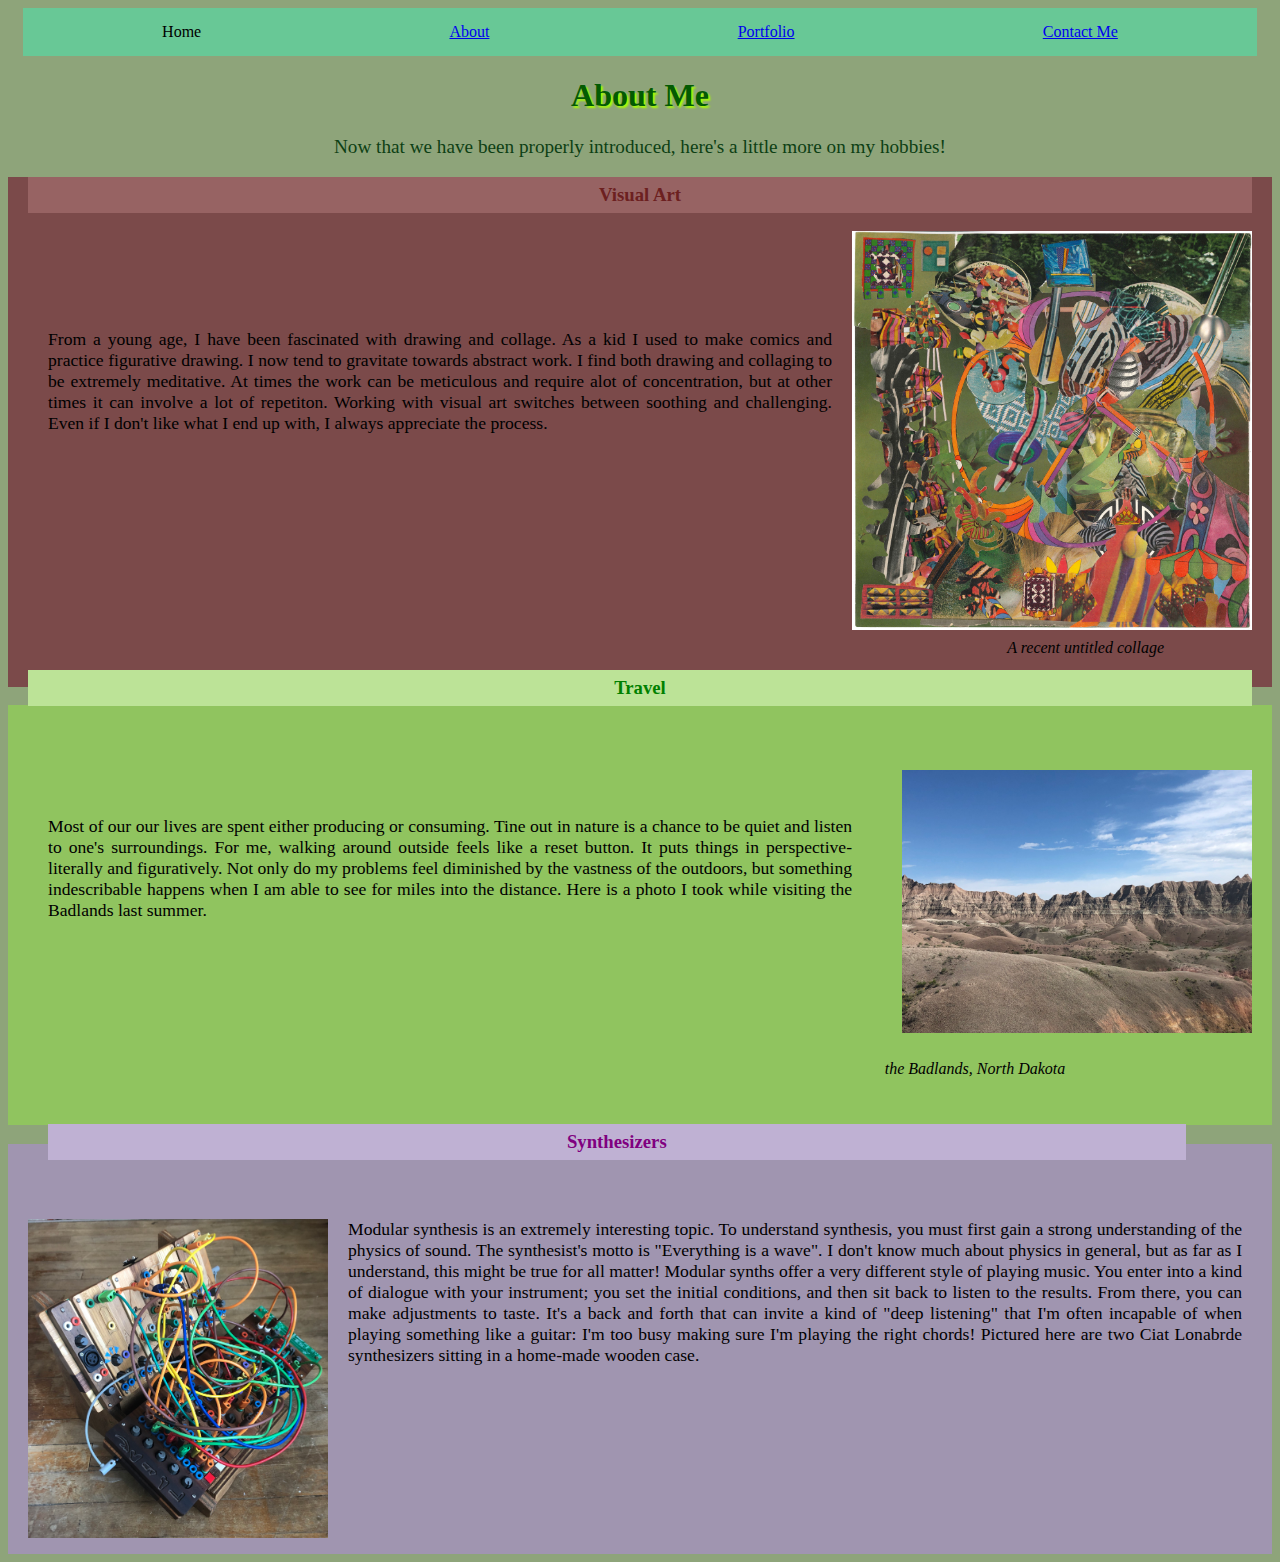
==== commit d8aa1588: "added animations, border radius on success image" ====
--- a/about.html
+++ b/about.html
@@ -26,7 +26,7 @@
     <section id="art">
       <h3 class="hobby-section">Visual Art</h3>
       <div id="collage-container">
-        <img src="img/lp cover.jpeg" alt="a recent collage by me" />
+        <img class="hoverable" src="img/lp cover.jpeg" alt="a recent collage by me" />
         <span id="collage-span"><i> A recent untitled collage </i></span>
       </div>
       <p class="about-paragraph">
@@ -43,7 +43,7 @@
     <section id="travel">
       <h3 class="hobby-section">Travel</h3>
       <div id="photo-container">
-        <img src="img/IMG_3207.jpg" alt="the badlands, North Dakota" />
+        <img class="hoverable" src="img/IMG_3207.jpg" alt="the badlands, North Dakota" />
         <span id="travel-span"><i>the Badlands, North Dakota </i></span>
       </div>
       <p class="about-paragraph">
@@ -59,7 +59,7 @@
     <section id="synth">
       <h3 class="hobby-section" id="synth-heading">Synthesizers</h3>
 
-      <img src="img/IMG_3875.jpg" alt="ciat lonbarde synthesizers" />
+      <img class="hoverable" src="img/IMG_3875.jpg" alt="ciat lonbarde synthesizers" />
       <p class="about-paragraph">
         Modular synthesis is an extremely interesting topic. To understand
         synthesis, you must first gain a strong understanding of the physics of
--- a/index.css
+++ b/index.css
@@ -9,6 +9,19 @@
   padding: 15px;
   margin: 5px 15px 0px 15px;
 }
+@media (max-width: 333px) {
+  nav {
+    flex-direction: column;
+  }
+  header {
+    display: flex;
+    justify-content: center;
+  }
+  #bio-container {
+    margin: 0 auto;
+  }
+}
+
 a:hover {
   transition: box-shadow 0.5s, background-color 0.5s;
   box-shadow: 0 0 10px 10px rgb(158, 228, 158);
@@ -42,6 +55,7 @@
   border: 2px solid green;
   margin: 40px;
   min-height: 200px;
+  min-width: 266px;
 }
 #bio-container > p {
   font-size: 1pc;
@@ -84,6 +98,13 @@
   text-align: justify;
   font-size: 1.1rem;
 }
+.hoverable:hover{
+transition: box-shadow 1s;
+box-shadow: 0 0 10px 10px;
+}
+#synth > p {
+  padding-right: 30px;
+}
 
 #art > div > img {
   width: 400px;
@@ -92,6 +113,7 @@
   margin-left: 20px;
 }
 
+
 #collage-container {
   margin-bottom: 60px;
 }
@@ -113,16 +135,17 @@
   left: 80%;
   top: 408px;
   margin-right: 20px;
-  /* padding-left: ;                                                                                                                                                                                                                                                                                                                                                                                                                                                                                                                                      */
+  padding: 0px;
 }
 
 @media (max-width: 733px) {
   #collage-span {
-    visibility: hidden;
+    display: none;
   }
 
   #art > div > img {
     float: none;
+    width: 75%;
   }
 
   #collage-container {
@@ -131,16 +154,32 @@
     margin-bottom: 5px;
     margin-left: 97px;
   }
+  #collage-container > img {
+    position: relative;
+    right: 40px;
+  }
+  #art > p {
+    margin-left: 20px;
+  }
 }
 
 @media (max-width: 639px) {
   #collage-container {
     margin-bottom: 10px;
-    margin-left: 50px;
-  }
-
+    margin-left: 40px;
+  }
+  #collage-container > img {
+    position: relative;
+    right: 20px;
+  }
   #art {
-    min-width: 400px;
+    width: 90%;
+  }
+  #art > p {
+    padding-left: 20px;
+  }
+  #collage-span {
+    display: none;
   }
 }
 
@@ -183,10 +222,11 @@
     float: none;
     align-self: center;
     margin-left: 24vw;
+    width: 75%;
   }
 
   #travel-span {
-    visibility: hidden;
+    display: none;
   }
 }
 
@@ -198,6 +238,7 @@
   #travel > div > img {
     float: none;
     align-self: center;
+    width: 75%;
     margin-left: 10vw;
   }
 }
@@ -261,7 +302,7 @@
   background-color: rgb(188, 227, 151);
 }
 #contact-form > button {
-  width: 10vw;
+  width: 14vw;
   margin: auto;
   background-color: rgb(163, 236, 95);
   padding: 8px;
@@ -272,3 +313,7 @@
   font-size: 1.5rem;
   text-decoration: underline;
 }
+input:hover{
+  transition: box-shadow 1s;
+  box-shadow: 10px 10px 10px;
+  }
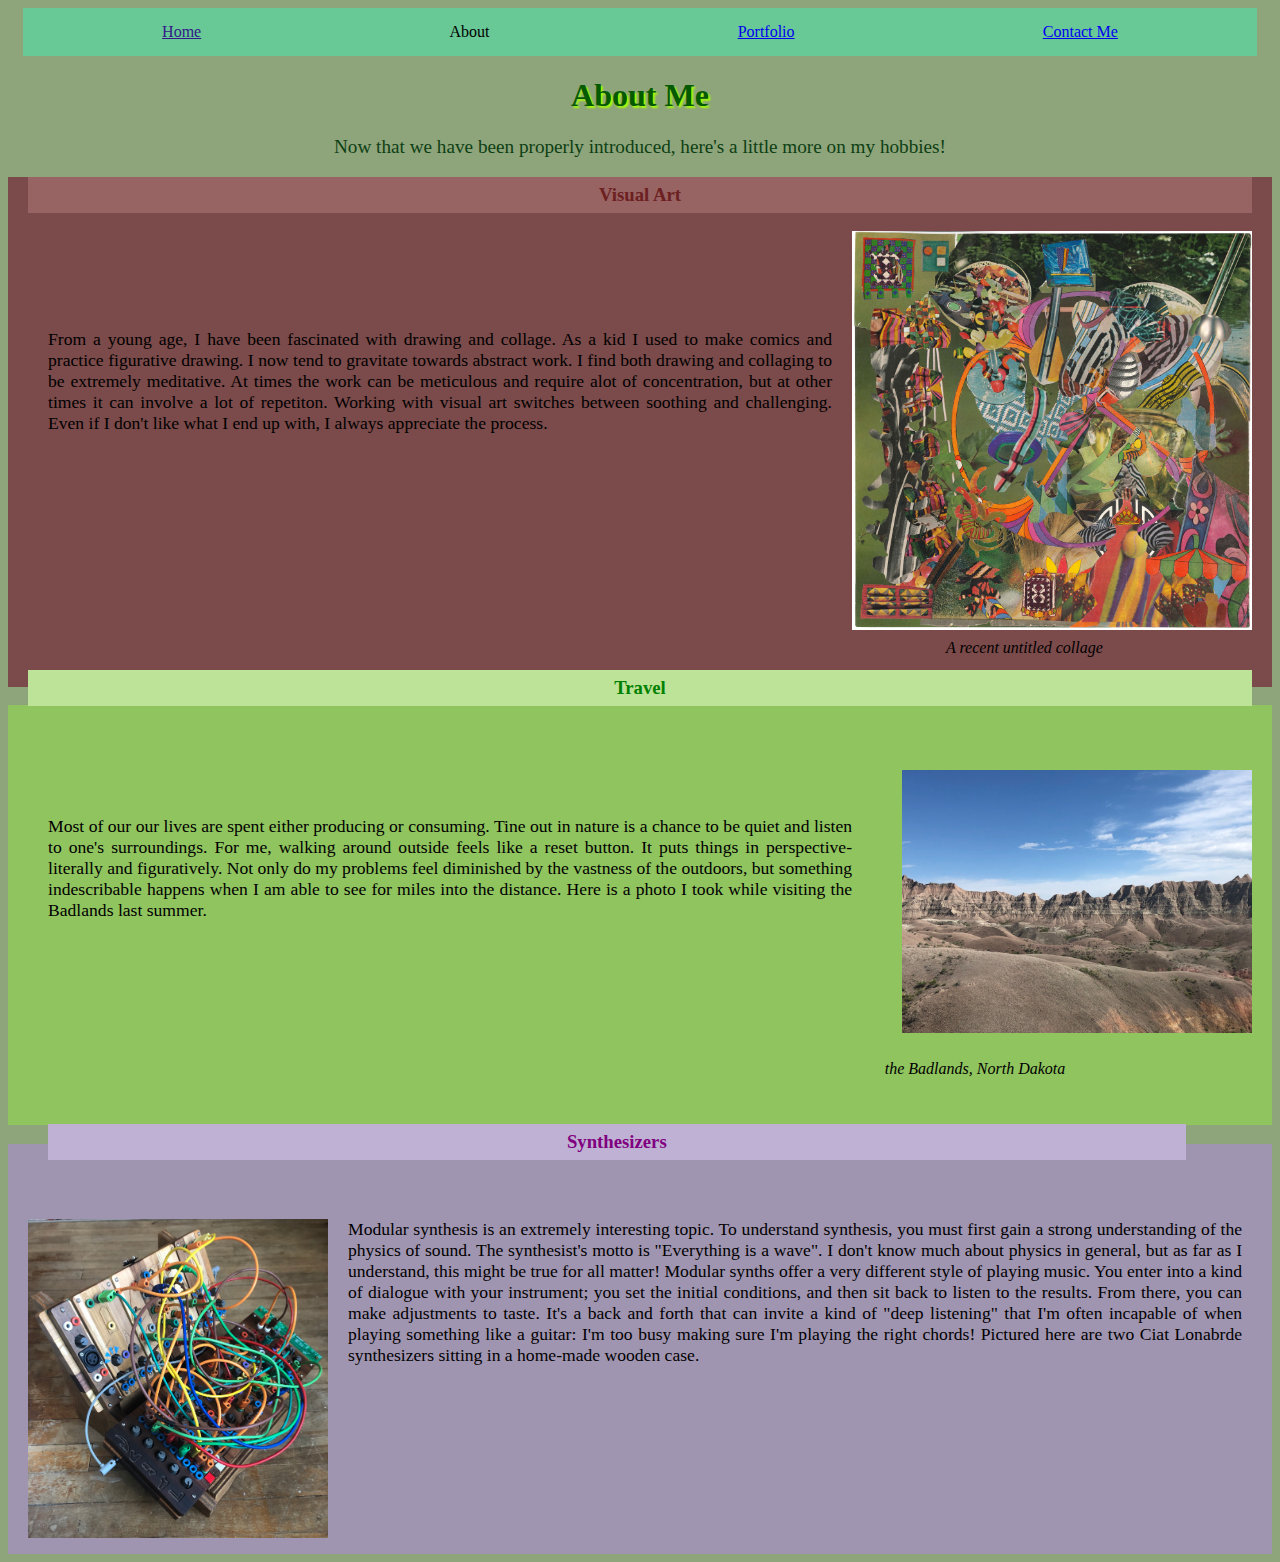
==== commit af81df00: "line-formatted all pages, updated README" ====
--- a/about.html
+++ b/about.html
@@ -26,7 +26,11 @@
     <section id="art">
       <h3 class="hobby-section">Visual Art</h3>
       <div id="collage-container">
-        <img class="hoverable" src="img/lp cover.jpeg" alt="a recent collage by me" />
+        <img
+          class="hoverable"
+          src="img/lp cover.jpeg"
+          alt="a recent collage by me"
+        />
         <span id="collage-span"><i> A recent untitled collage </i></span>
       </div>
       <p class="about-paragraph">
@@ -43,7 +47,11 @@
     <section id="travel">
       <h3 class="hobby-section">Travel</h3>
       <div id="photo-container">
-        <img class="hoverable" src="img/IMG_3207.jpg" alt="the badlands, North Dakota" />
+        <img
+          class="hoverable"
+          src="img/IMG_3207.jpg"
+          alt="the badlands, North Dakota"
+        />
         <span id="travel-span"><i>the Badlands, North Dakota </i></span>
       </div>
       <p class="about-paragraph">
@@ -59,7 +67,11 @@
     <section id="synth">
       <h3 class="hobby-section" id="synth-heading">Synthesizers</h3>
 
-      <img class="hoverable" src="img/IMG_3875.jpg" alt="ciat lonbarde synthesizers" />
+      <img
+        class="hoverable"
+        src="img/IMG_3875.jpg"
+        alt="ciat lonbarde synthesizers"
+      />
       <p class="about-paragraph">
         Modular synthesis is an extremely interesting topic. To understand
         synthesis, you must first gain a strong understanding of the physics of
--- a/index.css
+++ b/index.css
@@ -98,9 +98,9 @@
   text-align: justify;
   font-size: 1.1rem;
 }
-.hoverable:hover{
-transition: box-shadow 1s;
-box-shadow: 0 0 10px 10px;
+.hoverable:hover {
+  transition: box-shadow 1s;
+  box-shadow: 0 0 10px 10px;
 }
 #synth > p {
   padding-right: 30px;
@@ -113,7 +113,6 @@
   margin-left: 20px;
 }
 
-
 #collage-container {
   margin-bottom: 60px;
 }
@@ -132,9 +131,9 @@
 
 #collage-span {
   position: relative;
-  left: 80%;
+  left: 75%;
   top: 408px;
-  margin-right: 20px;
+  margin-right: 40px;
   padding: 0px;
 }
 
@@ -275,6 +274,7 @@
 
 .website-img {
   width: 85%;
+  box-shadow: 5px 5px 5px;
 }
 
 .web-section > p {
@@ -313,7 +313,11 @@
   font-size: 1.5rem;
   text-decoration: underline;
 }
-input:hover{
+input:hover {
   transition: box-shadow 1s;
   box-shadow: 10px 10px 10px;
-  }
+}
+
+input:focus {
+  background-color: rgb(208, 237, 181);
+}
--- a/aboutme.css
+++ b/aboutme.css
@@ -0,0 +1,13 @@
+#aboutnav {
+  pointer-events: none;
+  cursor: default;
+  text-decoration: none;
+  color: black;
+}
+
+#homenav {
+  pointer-events: auto;
+  cursor: pointer;
+  text-decoration: underline;
+  color: rgb(50, 24, 136);
+}
